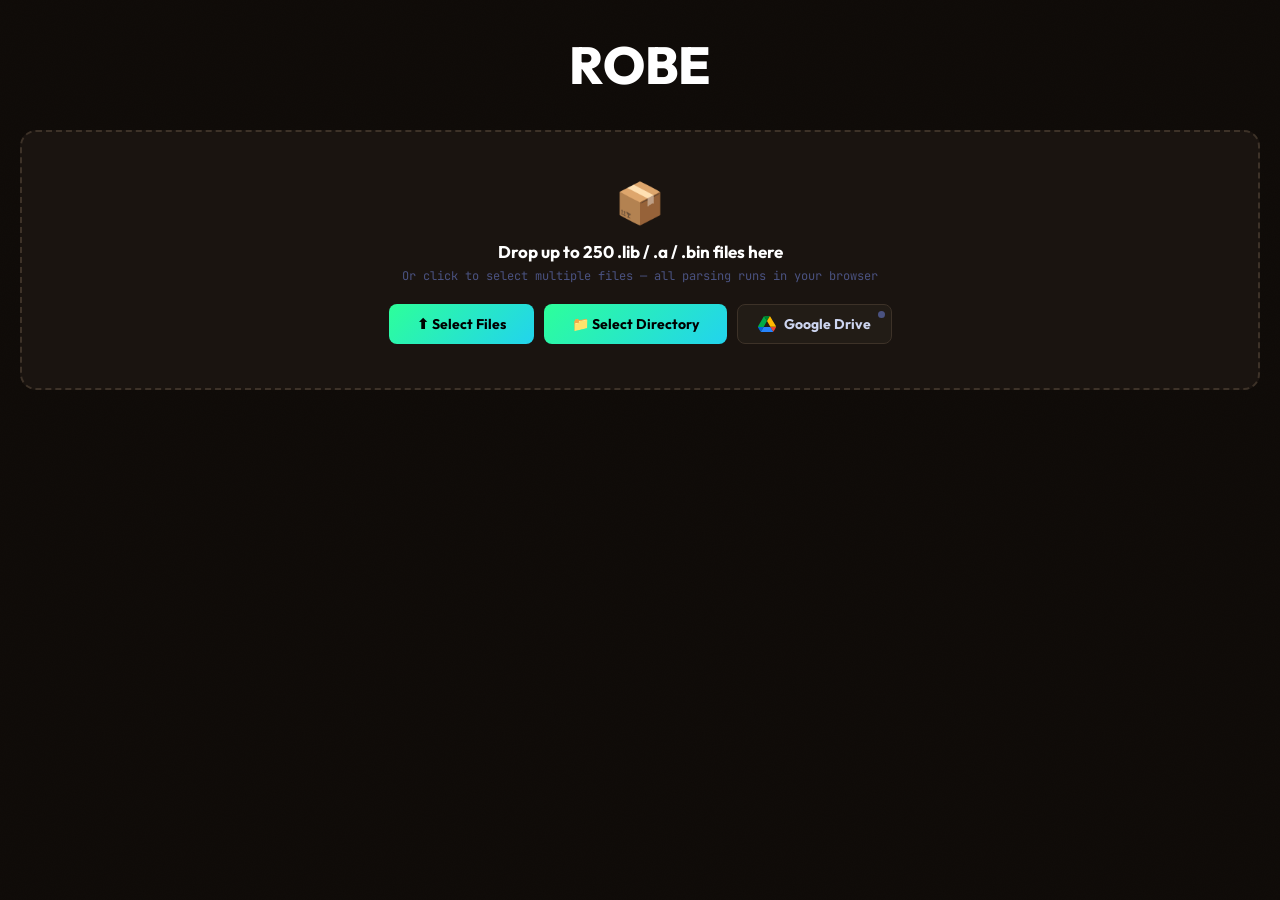
==== index.html @ 36b86d3c "feat: add ckf-parser.js script for enhanced parsing functionality" ====
<!DOCTYPE html>
<html lang="en">
<head>
<meta charset="UTF-8">
<meta name="viewport" content="width=device-width, initial-scale=1.0">
<title>ROBE</title>
<link rel="preconnect" href="https://fonts.googleapis.com">
<link href="https://fonts.googleapis.com/css2?family=JetBrains+Mono:wght@400;600;700&family=Outfit:wght@400;500;600;700;800&display=swap" rel="stylesheet">
<link rel="stylesheet" href="styles.css">
<script src="https://accounts.google.com/gsi/client" async defer></script>
<script src="https://apis.google.com/js/api.js" async defer></script>
</head>
<body>
<div class="wrap">

  <!-- Header -->
  <div class="hdr" style="justify-content: center;">
    <h1 id="animated-title" class="title-gradient-flow">
      <span class="letter">R</span><span class="letter">o</span><span class="letter">b</span><span class="letter">i</span><span class="letter">n</span>
      <span class="letter space"> </span>
      <span class="letter">E</span><span class="letter">x</span><span class="letter">t</span><span class="letter">r</span><span class="letter">a</span><span class="letter">c</span><span class="letter">t</span><span class="letter">o</span><span class="letter">r</span>
    </h1>
  </div>

  <!-- Animation Selector (Hidden by default, can be shown with Ctrl+Shift+A) -->
  <div id="animation-selector" style="display: none; position: fixed; top: 10px; right: 10px; background: var(--s2); border: 1px solid var(--border); border-radius: 8px; padding: 10px; z-index: 1000;">
    <div style="font-size: 11px; color: var(--muted); margin-bottom: 8px;">Title Animation:</div>
    <select id="animation-select" onchange="changeAnimation(this.value)" style="background: var(--s1); color: var(--text); border: 1px solid var(--border); padding: 4px 8px; border-radius: 4px; font-size: 11px;">
      <option value="gradient-flow">Chaotic Scale</option>
      <option value="wave">Wave Effect</option>
      <option value="pulse">Pulse Glow</option>
      <option value="typing">Typing Effect</option>
      <option value="glitch">Glitch Effect</option>
      <option value="none">No Animation</option>
    </select>
  </div>

  <!-- Saved Directory Section -->
  <div class="saved-dir" id="saved-dir">
    <div class="dir-header">
      <div class="dir-path" id="dir-path-display"></div>
      <div class="dir-actions">
        <button class="btn-icon refresh" onclick="refreshDirectory()" title="Refresh files from directory">
          <span>🔄</span>
          <span>Refresh</span>
        </button>
        <button class="btn-icon clear" onclick="clearSavedDirectory()" title="Clear saved directory">
          <span>✕</span>
          <span>Clear</span>
        </button>
      </div>
    </div>
    <div class="dir-info" id="dir-info"></div>
  </div>

  <!-- Drop zone -->
  <div class="drop-zone" id="drop">
    <div class="drop-inner">
      <span class="drop-icon" id="drop-icon">📦</span>
      <div class="drop-title" id="drop-title">Drop up to 250 .lib files here</div>
      <div class="drop-desc" id="drop-desc">Or click to select multiple files — all parsing runs in your browser</div>
      <div class="drop-btns">
        <button class="btn-primary" onclick="document.getElementById('fin').click()">⬆ Select Files</button>
        <button class="btn-primary" onclick="document.getElementById('dir-input').click()">📁 Select Directory</button>
        <button class="btn-gdrive" onclick="openGoogleDrivePicker()" id="btn-gdrive">
          <svg width="18" height="18" viewBox="0 0 87.3 78" xmlns="http://www.w3.org/2000/svg"><path d="m6.6 66.85 3.85 6.65c.8 1.4 1.95 2.5 3.3 3.3l13.75-23.8h-27.5c0 1.55.4 3.1 1.2 4.5z" fill="#0066da"/><path d="m43.65 25-13.75-23.8c-1.35.8-2.5 1.9-3.3 3.3l-25.4 44a9.06 9.06 0 0 0 -1.2 4.5h27.5z" fill="#00ac47"/><path d="m73.55 76.8c1.35-.8 2.5-1.9 3.3-3.3l1.6-2.75 7.65-13.25c.8-1.4 1.2-2.95 1.2-4.5h-27.502l5.852 11.5z" fill="#ea4335"/><path d="m43.65 25 13.75-23.8c-1.35-.8-2.9-1.2-4.5-1.2h-18.5c-1.6 0-3.15.45-4.5 1.2z" fill="#00832d"/><path d="m59.8 53h-32.3l-13.75 23.8c1.35.8 2.9 1.2 4.5 1.2h50.8c1.6 0 3.15-.45 4.5-1.2z" fill="#2684fc"/><path d="m73.4 26.5-12.7-22c-.8-1.4-1.95-2.5-3.3-3.3l-13.75 23.8 16.15 27h27.45c0-1.55-.4-3.1-1.2-4.5z" fill="#ffba00"/></svg>
          Google Drive
          <span class="gdrive-dot" id="gdrive-dot"></span>
        </button>
      </div>
      <input type="file" id="fin" multiple accept=".lib,.a,.bin">
      <input type="file" id="dir-input" webkitdirectory directory multiple>
    </div>
    <!-- progress -->
    <div class="prog-wrap" id="pw">
      <div class="prog-row">
        <div class="prog-track"><div class="prog-fill" id="pf" style="width:0%"></div></div>
        <div class="prog-pct" id="ppct">0%</div>
      </div>
      <div class="prog-label" id="plbl">Initializing...</div>
    </div>
  </div>

  <!-- Summary -->
  <div id="summary">
    <div class="stat-row" id="stat-row"></div>
  </div>

  <!-- Tabs -->
  <div class="tabs" id="tabs">
    <button class="tab active" onclick="switchTab('versions', this)">🔢 Versions</button>
    <button class="tab" onclick="closeFileChangelog(); switchTab('changelog', this)">📋 Changelog</button>
  </div>

  <!-- Controls -->
  <div class="ctrl-bar" id="ctrl">
    <div class="search-wrap">
      <span class="search-ico">⌕</span>
      <input type="text" id="q" placeholder="Search..." oninput="applyFilters()">
    </div>
    <div style="position: relative;">
      <select class="sel" id="file-filter" onchange="onFileFilterChange()"><option value="">All files</option></select>
    </div>
    <select class="sel" id="cat-filter" onchange="applyFilters()">
      <option value="VERSION_SW" selected>SW Version</option>
      <option value="VERSION_HW">HW Version</option>
    </select>
    <div style="margin-left: auto; display: flex; gap: 10px; flex-wrap: wrap; align-items: center;">
      <button class="btn-sec" id="btn-unique" onclick="toggleUnique()">Unique only</button>
      <button class="btn-sec" onclick="exportCSV()">⬇ CSV</button>
      <button class="btn-sec" onclick="clearAll()">✕ Clear</button>
    </div>
  </div>

  <!-- Tab panels -->
  <div id="tab-versions" class="tab-panel active"></div>
  <div id="tab-modules"  class="tab-panel"></div>
  <div id="tab-strings"  class="tab-panel"></div>
  <div id="tab-changelog" class="tab-panel"></div>

  <!-- File Changelog Panel -->
  <div id="file-changelog-panel" style="display: none; margin-top: 20px;">
    <div style="background: var(--s1); border: 1px solid var(--border); border-radius: 14px; overflow: hidden;">
      <div style="padding: 16px 20px; border-bottom: 1px solid var(--border); display: flex; align-items: center; justify-content: space-between;">
        <div style="display: flex; align-items: center; gap: 12px;">
          <span style="font-size: 18px;">📋</span>
          <div>
            <div style="font-family: var(--ui); font-size: 15px; font-weight: 700; color: var(--text);">Changelog / Annotations</div>
            <div style="font-size: 11px; color: var(--muted); margin-top: 2px;" id="changelog-filename"></div>
          </div>
        </div>
        <button class="btn-sec" onclick="closeFileChangelog()" style="padding: 6px 12px; font-size: 11px;">✕ Close</button>
      </div>
      <div id="file-changelog-content" style="padding: 20px; max-height: 400px; overflow-y: auto;"></div>
    </div>
  </div>

</div>
<!-- Core -->
<script src="js/constants.js"></script>
<script src="js/state.js"></script>
<script src="js/helpers.js"></script>
<!-- Parsers -->
<script src="js/parsers/ckf-parser.js"></script>
<script src="js/parsers/lib-parser.js"></script>
<!-- File handling -->
<script src="js/directory.js"></script>
<!-- Renderers -->
<script src="js/renderers/versions.js"></script>
<script src="js/renderers/modules.js"></script>
<script src="js/renderers/strings.js"></script>
<script src="js/renderers/changelog.js"></script>
<script src="js/renderers/summary.js"></script>
<!-- Features -->
<script src="js/export.js"></script>
<script src="js/ui.js"></script>
<script src="js/animations.js"></script>
<script src="js/library.js"></script>
<script src="js/batch.js"></script>
<!-- Google Drive -->
<script src="js/gdrive.js"></script>
<!-- Bootstrap -->
<script src="js/init.js"></script>
</body>
</html>
---- styles.css ----
:root {
  --bg: #0f0b08;
  --s1: #1a1410;
  --s2: #221c16;
  --s3: #2a231b;
  --border: #332a20;
  --border2: #3d3228;
  --green: #2dff9a;
  --blue: #4d9cff;
  --yellow: #ffd166;
  --orange: #ff8c42;
  --red: #ff5470;
  --purple: #c084fc;
  --teal: #22d3ee;
  --text: #cdd5f0;
  --muted: #4a5280;
  --mono: 'JetBrains Mono', monospace;
  --ui: 'Outfit', sans-serif;
}
* { box-sizing: border-box; margin: 0; padding: 0; }
body { background: var(--bg); color: var(--text); font-family: var(--mono); min-height: 100vh; }

/* noise texture */
body::before {
  content: '';
  position: fixed; inset: 0;
  background-image: url("data:image/svg+xml,%3Csvg xmlns='http://www.w3.org/2000/svg' width='200' height='200'%3E%3Cfilter id='n'%3E%3CfeTurbulence type='fractalNoise' baseFrequency='0.9' numOctaves='4' stitchTiles='stitch'/%3E%3C/filter%3E%3Crect width='200' height='200' filter='url(%23n)' opacity='0.03'/%3E%3C/svg%3E");
  pointer-events: none; z-index: 0; opacity: 0.4;
}

.wrap { max-width: 1300px; margin: 0 auto; padding: 32px 20px 80px; position: relative; z-index: 1; }

/* ── Header ── */
.hdr { display: flex; align-items: center; gap: 16px; margin-bottom: 32px; }
.hdr-logo {
  background: #2d1b5e;
  width: 80px; height: 80px; border-radius: 16px;
  display: flex; align-items: center; justify-content: center;
  font-size: 32px; font-weight: 900; flex-shrink: 0;
  color: white; font-family: var(--ui);
  position: relative; overflow: hidden;
  letter-spacing: -2px;
}
.hdr-logo::after {
  content: '';
  position: absolute;
  bottom: 12px; right: 12px;
  width: 10px; height: 10px;
  border-radius: 50%;
  background: #ff0000;
}
.hdr h1 { font-family: var(--ui); font-size: 52px; font-weight: 800; color: #fff; letter-spacing: -.3px; }
.hdr-sub { font-size: 12px; color: var(--muted); margin-top: 2px; }
.hdr-right { margin-left: auto; text-align: right; }
.pill {
  display: inline-block; padding: 3px 12px; border-radius: 100px;
  font-family: var(--ui); font-size: 11px; font-weight: 600;
  border: 1px solid rgba(45,255,154,.25); color: var(--green);
  background: rgba(45,255,154,.06);
}

/* ── Saved Directory ── */
.saved-dir {
  background: var(--s2); border: 1px solid var(--border);
  border-radius: 12px; padding: 16px 20px; margin-bottom: 20px;
  display: none;
}
.saved-dir.active { display: block; }
.dir-header { display: flex; align-items: center; gap: 12px; margin-bottom: 12px; }
.dir-path {
  flex: 1; background: var(--s3); border: 1px solid var(--border2);
  padding: 8px 14px; border-radius: 6px; font-size: 12px;
  color: var(--green); font-family: var(--mono);
  overflow: hidden; text-overflow: ellipsis; white-space: nowrap;
}
.dir-actions { display: flex; gap: 8px; }
.btn-icon {
  background: var(--s1); border: 1px solid var(--border2);
  color: var(--text); padding: 8px 14px;
  border-radius: 6px; font-size: 13px;
  cursor: pointer; transition: all .15s;
  display: flex; align-items: center; gap: 6px;
  font-family: var(--ui); font-weight: 600;
}
.btn-icon:hover { border-color: var(--green); color: var(--green); }
.btn-icon.refresh { color: var(--teal); }
.btn-icon.refresh:hover { border-color: var(--teal); }
.btn-icon.clear { color: var(--red); }
.btn-icon.clear:hover { border-color: var(--red); }
.dir-info { font-size: 11px; color: var(--muted); }
.dir-info b { color: var(--text); }

/* ── Drop Zone ── */
.drop-zone {
  border: 2px dashed var(--border2);
  border-radius: 16px; background: var(--s1);
  padding: 0; cursor: pointer;
  transition: border-color .2s, background .2s;
  overflow: hidden; position: relative;
}
.drop-zone.over, .drop-zone:hover { border-color: var(--green); background: rgba(45,255,154,.03); }
.drop-inner { padding: 44px 32px; text-align: center; }
.drop-icon { font-size: 40px; margin-bottom: 12px; display: block; }
.drop-title { font-family: var(--ui); font-size: 17px; font-weight: 700; color: #fff; margin-bottom: 6px; }
.drop-desc  { font-size: 12px; color: var(--muted); margin-bottom: 20px; }
.btn-primary {
  background: linear-gradient(135deg, var(--green), var(--teal));
  color: #000; border: none; padding: 10px 28px;
  border-radius: 8px; font-family: var(--ui); font-size: 14px; font-weight: 700;
  cursor: pointer; transition: opacity .15s, transform .1s;
}
.btn-primary:hover { opacity: .88; transform: translateY(-1px); }
.btn-primary:active { transform: translateY(0); }
#fin { display: none; }
#dir-input { display: none; }

/* ── Drop buttons row ── */
.drop-btns {
  display: inline-flex; flex-wrap: wrap; justify-content: center;
  gap: 10px; margin-top: 0;
}

/* ── Google Drive Button ── */
.btn-gdrive {
  background: var(--s2); border: 1px solid var(--border2);
  color: var(--text); padding: 10px 20px;
  border-radius: 8px; font-family: var(--ui); font-size: 14px; font-weight: 700;
  cursor: pointer; transition: all .15s;
  display: inline-flex; align-items: center; gap: 8px;
  position: relative;
}
.btn-gdrive:hover { border-color: #4285f4; color: #4285f4; background: rgba(66,133,244,.08); }
.btn-gdrive:active { transform: translateY(1px); }

/* ── Google Drive Status Dot ── */
.gdrive-dot {
  position: absolute; top: 6px; right: 6px;
  width: 7px; height: 7px; border-radius: 50%;
  background: var(--muted); transition: background .2s;
}
.btn-gdrive.connected .gdrive-dot { background: var(--green); }

/* ── Progress ── */
.prog-wrap { padding: 14px 20px; border-top: 1px solid var(--border); display: none; background: var(--s2); }
.prog-row { display: flex; align-items: center; gap: 12px; margin-bottom: 6px; }
.prog-track { flex: 1; height: 4px; background: var(--border); border-radius: 2px; overflow: hidden; }
.prog-fill { height: 100%; background: linear-gradient(90deg, var(--green), var(--teal)); border-radius: 2px; transition: width .2s; }
.prog-pct { font-size: 12px; color: var(--muted); width: 36px; text-align: right; }
.prog-label { font-size: 11px; color: var(--muted); }

/* ── Summary stats ── */
#summary { display: none; margin: 24px 0 20px; }
.stat-row { display: flex; gap: 10px; flex-wrap: wrap; }
.stat-box {
  flex: 1; min-width: 130px;
  background: var(--s1); border: 1px solid var(--border);
  border-radius: 12px; padding: 14px 18px; position: relative; overflow: hidden;
  text-align: center;
}
.stat-box::after { content: ''; position: absolute; top: 0; left: 0; right: 0; height: 2px; }
.stat-box.c1::after { background: var(--green); }
.stat-box.c2::after { background: var(--blue); }
.stat-box.c3::after { background: var(--yellow); }
.stat-box.c5::after { background: var(--orange); }
.stat-n { font-family: var(--ui); font-size: 28px; font-weight: 800; }
.stat-l { font-size: 10px; color: var(--muted); text-transform: uppercase; letter-spacing: 1px; margin-top: 2px; }

/* ── Controls ── */
.ctrl-bar {
  display: none; margin-bottom: 14px;
  gap: 10px; flex-wrap: wrap; align-items: center;
}
.search-wrap { flex: 0.8; min-width: 160px; position: relative; }
.search-wrap input {
  width: 100%; background: var(--s1); border: 1px solid var(--border2);
  color: var(--text); padding: 9px 14px 9px 38px;
  border-radius: 8px; font-family: var(--mono); font-size: 13px;
  outline: none; transition: border-color .15s;
}
.search-wrap input:focus { border-color: var(--green); }
.search-ico { position: absolute; left: 12px; top: 50%; transform: translateY(-50%); color: var(--muted); }

.btn-sec {
  background: var(--s1); border: 1px solid var(--border2);
  color: var(--text); padding: 8px 16px;
  border-radius: 8px; font-family: var(--ui); font-size: 12px; font-weight: 600;
  cursor: pointer; transition: all .15s; white-space: nowrap;
}
.btn-sec:hover { border-color: var(--green); color: var(--green); }
.btn-sec.active { border-color: var(--green); color: var(--green); background: rgba(45,255,154,.07); }

select.sel {
  background: var(--s1); border: 1px solid var(--border2);
  color: var(--text); padding: 8px 12px;
  border-radius: 8px; font-family: var(--mono); font-size: 12px;
  outline: none; cursor: pointer;
}

/* File filter (бібліотека) - збільшений */
#file-filter {
  flex: 1.2;
  min-width: 220px;
}

/* ── Tab bar ── */
.tabs {
  display: flex; gap: 2px; margin-bottom: 16px;
  background: var(--s1); padding: 4px; border-radius: 10px;
  border: 1px solid var(--border); width: fit-content; display: none;
}
.tab {
  padding: 7px 18px; border-radius: 7px;
  font-family: var(--ui); font-size: 13px; font-weight: 600;
  cursor: pointer; color: var(--muted); border: none; background: none;
  transition: all .15s; white-space: nowrap;
}
.tab:hover { color: var(--text); }
.tab.active { background: var(--s2); color: var(--green); border: 1px solid var(--border); }

.tab-panel { display: none; }
.tab-panel.active { display: block; }

/* ── Main table ── */
.tbl-wrap { background: var(--s1); border: 1px solid var(--border); border-radius: 14px; overflow: hidden; }

.tbl-scroll { overflow-x: auto; }
.tbl-scroll::-webkit-scrollbar { height: 5px; }
.tbl-scroll::-webkit-scrollbar-thumb { background: var(--border2); border-radius: 3px; }

table.main-tbl { width: 100%; border-collapse: collapse; font-size: 12px; min-width: 700px; }
table.main-tbl thead th {
  padding: 10px 14px; text-align: left;
  font-size: 10px; text-transform: uppercase; letter-spacing: 1px;
  color: var(--muted); border-bottom: 1px solid var(--border);
  font-family: var(--ui); font-weight: 600; white-space: nowrap;
  cursor: pointer; user-select: none;
}
table.main-tbl thead th:hover { color: var(--text); }
table.main-tbl thead th.sorted { color: var(--green); }
table.main-tbl thead th .sort-ico { margin-left: 4px; opacity: .5; }
table.main-tbl thead th.sorted .sort-ico { opacity: 1; }

table.main-tbl tbody tr { border-bottom: 1px solid rgba(255,255,255,.03); transition: background .1s; }
table.main-tbl tbody tr:last-child { border-bottom: none; }
table.main-tbl tbody tr:hover { background: rgba(255,255,255,.025); }
table.main-tbl td { padding: 10px 14px; vertical-align: middle; }

.td-file { font-size: 12px; color: var(--blue); font-weight: 600; max-width: 160px; }
.td-file span { display: block; overflow: hidden; text-overflow: ellipsis; white-space: nowrap; }
.td-pcb { font-size: 12px; color: var(--text); font-weight: 600; }
.td-sw  { color: var(--green); font-weight: 600; }
.td-hw  { color: var(--yellow); font-weight: 600; }
.td-module { color: var(--purple); font-size: 11px; }
.td-offset { color: var(--muted); font-size: 11px; }

.ver-badge {
  display: inline-block; padding: 2px 8px; border-radius: 4px;
  font-size: 11px; font-weight: 700; margin: 1px;
}
.ver-sw { background: rgba(45,255,154,.12); color: var(--green); }
.ver-hw { background: rgba(255,209,102,.12); color: var(--yellow); }
.ver-mod { background: rgba(192,132,252,.12); color: var(--purple); }
.ver-drv { background: rgba(255,140,66,.12); color: var(--orange); }
.ver-generic { background: rgba(77,156,255,.1); color: var(--blue); }

/* ── Module grid view ── */
.mod-grid { display: grid; grid-template-columns: repeat(auto-fill, minmax(260px, 1fr)); gap: 12px; }
.mod-card {
  background: var(--s1); border: 1px solid var(--border);
  border-radius: 12px; padding: 16px 18px; transition: border-color .15s;
}
.mod-card:hover { border-color: var(--border2); }
.mod-card-title { font-family: var(--ui); font-size: 14px; font-weight: 700; color: #fff; margin-bottom: 4px; }
.mod-card-file { font-size: 11px; color: var(--blue); margin-bottom: 12px; }
.mod-ver-list { display: flex; flex-direction: column; gap: 5px; }
.mod-ver-row { display: flex; justify-content: space-between; align-items: center; font-size: 12px; }
.mod-ver-name { color: var(--muted); }
.mod-ver-val { font-weight: 600; }

/* ── String table ── */
.str-tbl { background: var(--s1); border: 1px solid var(--border); border-radius: 12px; overflow: hidden; }
.str-tbl-head { display: grid; grid-template-columns: 140px 80px 1fr 120px; padding: 10px 16px; border-bottom: 1px solid var(--border); }
.str-tbl-head span { font-size: 10px; text-transform: uppercase; letter-spacing: 1px; color: var(--muted); font-family: var(--ui); font-weight: 600; }
.str-body { max-height: 500px; overflow-y: auto; }
.str-body::-webkit-scrollbar { width: 5px; }
.str-body::-webkit-scrollbar-thumb { background: var(--border2); border-radius: 3px; }
.str-row { display: grid; grid-template-columns: 140px 80px 1fr 120px; padding: 8px 16px; border-bottom: 1px solid rgba(255,255,255,.025); transition: background .1s; align-items: center; }
.str-row:hover { background: rgba(255,255,255,.02); }
.str-row:last-child { border-bottom: none; }

/* ── Scrollable tbody ── */
.tbody-scroll { max-height: 540px; overflow-y: auto; }
.tbody-scroll::-webkit-scrollbar { width: 5px; }
.tbody-scroll::-webkit-scrollbar-thumb { background: var(--border2); border-radius: 3px; }

/* ── Empty ── */
.empty { text-align: center; padding: 48px; color: var(--muted); font-size: 13px; }

/* ── Error ── */
.err-row { background: rgba(255,84,112,.06); border-bottom: 1px solid rgba(255,84,112,.15); }
.err-row td { color: var(--red); font-size: 11px; padding: 6px 14px; }

/* ── Count line ── */
.count-line { font-size: 12px; color: var(--muted); margin-bottom: 10px; }
.count-line b { color: var(--text); }

/* ── Changelog ── */
.cl-entry { background: var(--s1); border: 1px solid var(--border); border-radius: 10px; padding: 14px 18px; margin-bottom: 8px; }
.cl-file  { font-size: 11px; color: var(--blue); margin-bottom: 8px; }
.cl-line  { font-size: 12px; padding: 4px 0; border-bottom: 1px solid var(--border); }
.cl-line:last-child { border-bottom: none; }
.cl-highlight { color: var(--yellow); }

/* ── File Changelog Panel ── */
.file-cl-line {
  font-size: 13px;
  line-height: 1.6;
  padding: 10px 0;
  border-bottom: 1px solid var(--border);
  color: var(--text);
}
.file-cl-line:last-child { border-bottom: none; }
.file-cl-line::before {
  content: '•';
  color: var(--green);
  font-weight: bold;
  margin-right: 10px;
}
.file-cl-highlight {
  color: var(--yellow);
  font-weight: 600;
}
.file-cl-empty {
  text-align: center;
  padding: 40px;
  color: var(--muted);
  font-size: 13px;
}

/* ── Animations ── */
@keyframes fadeUp { from { opacity: 0; transform: translateY(10px); } to { opacity: 1; transform: translateY(0); } }
.fade-in { animation: fadeUp .3s ease forwards; }

/* ── Title Animations ── */
#animated-title {
  display: inline-block;
}

#animated-title .letter {
  display: inline-block;
}

#animated-title .space {
  width: 0.3em;
}

/* Animation 1: Chaotic Scale (Default) */
.title-gradient-flow {
  color: #ffffff;
}

.title-gradient-flow .letter {
  display: inline-block;
  animation: chaoticScale 4s ease-in-out infinite, chaoticGlow 4s ease-in-out infinite;
  animation-delay: calc(var(--random) * 1s);
  transform-origin: center;
  filter: drop-shadow(0 0 0px rgba(255,255,255,0));
}

@keyframes chaoticScale {
  0%, 100% {
    transform: scale(1);
  }
  25% {
    transform: scale(var(--scale-1, 1.15));
  }
  50% {
    transform: scale(var(--scale-2, 0.9));
  }
  75% {
    transform: scale(var(--scale-3, 1.1));
  }
}

@keyframes chaoticGlow {
  0%, 100% {
    filter: drop-shadow(0 0 2px rgba(255,255,255,0.4));
  }
  25% {
    filter:
      drop-shadow(-1px 0 3px rgba(255,0,0,0.5))
      drop-shadow(1px 0 3px rgba(0,255,0,0.5))
      drop-shadow(0 1px 3px rgba(0,0,255,0.5));
  }
  50% {
    filter:
      drop-shadow(1px 0 2px rgba(0,255,0,0.4))
      drop-shadow(0 -1px 2px rgba(0,0,255,0.4))
      drop-shadow(-1px 0 2px rgba(255,255,255,0.6));
  }
  75% {
    filter:
      drop-shadow(0 1px 4px rgba(0,0,255,0.6))
      drop-shadow(-1px 0 4px rgba(255,0,0,0.5))
      drop-shadow(1px -1px 4px rgba(255,255,255,0.5));
  }
}

/* Animation 2: Wave Effect */
.title-wave .letter {
  animation: wave 1.5s ease-in-out infinite;
  animation-delay: calc(var(--i) * 0.1s);
}

@keyframes wave {
  0%, 100% { transform: translateY(0); }
  50% { transform: translateY(-10px); }
}

/* Animation 3: Pulse Glow */
.title-pulse {
  animation: pulseGlow 2s ease-in-out infinite;
  text-shadow: 0 0 10px var(--green), 0 0 20px var(--green), 0 0 30px var(--teal);
}

@keyframes pulseGlow {
  0%, 100% {
    opacity: 1;
    text-shadow: 0 0 10px var(--green), 0 0 20px var(--green);
  }
  50% {
    opacity: 0.8;
    text-shadow: 0 0 20px var(--green), 0 0 40px var(--teal), 0 0 60px var(--teal);
  }
}

/* Animation 4: Typing Effect */
.title-typing {
  overflow: hidden;
  border-right: 3px solid var(--green);
  white-space: nowrap;
  animation: typing 3s steps(15) 1s infinite, blink 0.75s step-end infinite;
}

@keyframes typing {
  0%, 90%, 100% { width: 100%; }
  0%, 10% { width: 0; }
}

@keyframes blink {
  50% { border-color: transparent; }
}

/* Animation 5: Glitch Effect */
.title-glitch {
  position: relative;
  animation: glitch-skew 1s infinite;
}

.title-glitch::before,
.title-glitch::after {
  content: attr(data-text);
  position: absolute;
  top: 0;
  left: 0;
  width: 100%;
  height: 100%;
}

.title-glitch::before {
  animation: glitch-anim-1 2s infinite;
  color: var(--green);
  z-index: -1;
}

.title-glitch::after {
  animation: glitch-anim-2 2s infinite;
  color: var(--teal);
  z-index: -2;
}

@keyframes glitch-anim-1 {
  0%, 100% { transform: translate(0); }
  20% { transform: translate(-2px, 2px); }
  40% { transform: translate(-2px, -2px); }
  60% { transform: translate(2px, 2px); }
  80% { transform: translate(2px, -2px); }
}

@keyframes glitch-anim-2 {
  0%, 100% { transform: translate(0); }
  20% { transform: translate(2px, -2px); }
  40% { transform: translate(2px, 2px); }
  60% { transform: translate(-2px, -2px); }
  80% { transform: translate(-2px, 2px); }
}

@keyframes glitch-skew {
  0%, 100% { transform: skew(0deg); }
  20% { transform: skew(0.5deg); }
  40% { transform: skew(-0.5deg); }
  60% { transform: skew(0.5deg); }
  80% { transform: skew(-0.5deg); }
}

/* No animation */
.title-none {
  animation: none !important;
  background: none !important;
  -webkit-text-fill-color: var(--text) !important;
  text-shadow: none !important;
  color: var(--text) !important;
}


/* ── Mobile Responsive ── */
@media (max-width: 768px) {
  .wrap { padding: 20px 14px 60px; }

  /* Header */
  .hdr { margin-bottom: 20px; }
  .hdr h1 { font-size: 26px; }

  /* Drop zone — stack buttons vertically */
  .drop-inner { padding: 28px 16px; }
  .drop-icon { font-size: 32px; }
  .drop-title { font-size: 15px; }
  .drop-btns {
    display: flex;
    flex-direction: column;
    width: 100%;
    gap: 10px;
  }
  .btn-primary, .btn-gdrive {
    width: 100%;
    justify-content: center;
    margin-left: 0 !important;
  }

  /* Saved directory — wrap path + actions */
  .dir-header { flex-wrap: wrap; gap: 8px; }
  .dir-path { width: 100%; }
  .dir-actions { width: 100%; justify-content: flex-end; }

  /* Stats — 2 columns */
  .stat-row { display: grid; grid-template-columns: 1fr 1fr; gap: 8px; }
  .stat-box { min-width: unset; }
  .stat-n { font-size: 22px; }

  /* Tabs — scrollable strip */
  .tabs { overflow-x: auto; -webkit-overflow-scrolling: touch; width: 100% !important; }
  .tab { padding: 7px 12px; font-size: 12px; flex-shrink: 0; }

  /* Controls — wrap into rows */
  .ctrl-bar { gap: 8px; }
  .search-wrap { flex: 1 1 100%; min-width: unset; }
  #file-filter { flex: 1 1 calc(50% - 4px); min-width: unset; }
  #cat-filter  { flex: 1 1 calc(50% - 4px); min-width: unset; }
  .ctrl-bar .btn-sec { flex: 1 1 calc(25% - 6px); min-height: 40px; padding: 8px 10px; font-size: 11px; text-align: center; }

  /* Module grid — single column */
  .mod-grid { grid-template-columns: 1fr; }

  /* String table — hide last column */
  .str-tbl-head, .str-row { grid-template-columns: 110px 60px 1fr; }
  .str-tbl-head span:last-child, .str-row > *:last-child { display: none; }
}

@media (max-width: 480px) {
  .wrap { padding: 14px 10px 60px; }
  .hdr h1 { font-size: 20px; }
  .stat-n { font-size: 19px; }

  /* Controls — selects full width, buttons 2 per row */
  #file-filter { flex: 1 1 100%; }
  #cat-filter  { flex: 1 1 100%; }
  .ctrl-bar .btn-sec { flex: 1 1 calc(50% - 4px); }

  /* Tabs — even tighter */
  .tab { padding: 6px 10px; font-size: 11px; }

  /* String table — show only offset + string */
  .str-tbl-head, .str-row { grid-template-columns: 60px 1fr; }
  .str-tbl-head span:nth-child(2),
  .str-row > *:nth-child(2) { display: none; }
}

/* ── Clickable Title ── */
#animated-title {
  cursor: pointer;
  user-select: none;
}
#animated-title:hover { opacity: .85; }
#animated-title:active { opacity: .65; }
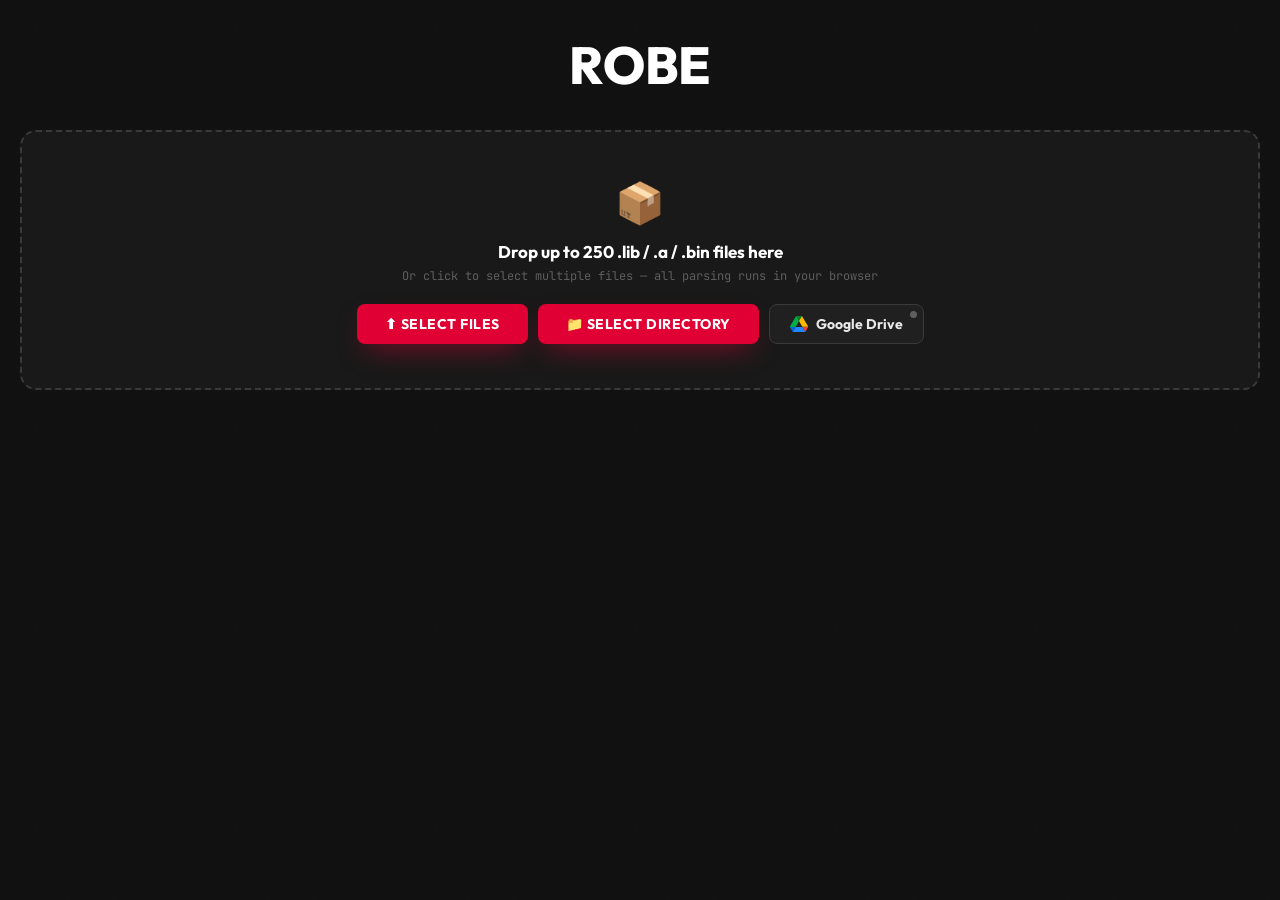
==== commit ae33857d: "Refactor code structure for improved readability and maintainability" ====
--- a/index.html
+++ b/index.html
@@ -3,6 +3,7 @@
 <head>
 <meta charset="UTF-8">
 <meta name="viewport" content="width=device-width, initial-scale=1.0">
+<link rel="icon" type="image/svg+xml" href="assets/images/favicon-r.svg">
 <title>ROBE</title>
 <link rel="preconnect" href="https://fonts.googleapis.com">
 <link href="https://fonts.googleapis.com/css2?family=JetBrains+Mono:wght@400;600;700&family=Outfit:wght@400;500;600;700;800&display=swap" rel="stylesheet">
@@ -141,7 +142,6 @@
 <script src="js/state.js"></script>
 <script src="js/helpers.js"></script>
 <!-- Parsers -->
-<script src="js/parsers/ckf-parser.js"></script>
 <script src="js/parsers/lib-parser.js"></script>
 <!-- File handling -->
 <script src="js/directory.js"></script>
--- a/styles.css
+++ b/styles.css
@@ -1,21 +1,23 @@
 :root {
-  --bg: #0f0b08;
-  --s1: #1a1410;
-  --s2: #221c16;
-  --s3: #2a231b;
-  --border: #332a20;
-  --border2: #3d3228;
-  --green: #2dff9a;
-  --blue: #4d9cff;
-  --yellow: #ffd166;
-  --orange: #ff8c42;
-  --red: #ff5470;
-  --purple: #c084fc;
-  --teal: #22d3ee;
-  --text: #cdd5f0;
-  --muted: #4a5280;
+  --bg:      #111111;
+  --s1:      #191919;
+  --s2:      #202020;
+  --s3:      #282828;
+  --border:  #2e2e2e;
+  --border2: #3a3a3a;
+  --accent:  #E00034;
+  --accent2: #ff1a4a;
+  --green:   #2dff9a;
+  --blue:    #4d9cff;
+  --yellow:  #ffd166;
+  --orange:  #ff8c42;
+  --red:     #ff5470;
+  --purple:  #c084fc;
+  --teal:    #22d3ee;
+  --text:    #e8e8e8;
+  --muted:   #5e5e5e;
   --mono: 'JetBrains Mono', monospace;
-  --ui: 'Outfit', sans-serif;
+  --ui: 'Avenir Next', 'Avenir', 'Outfit', -apple-system, BlinkMacSystemFont, sans-serif;
 }
 * { box-sizing: border-box; margin: 0; padding: 0; }
 body { background: var(--bg); color: var(--text); font-family: var(--mono); min-height: 100vh; }
@@ -33,7 +35,7 @@
 /* ── Header ── */
 .hdr { display: flex; align-items: center; gap: 16px; margin-bottom: 32px; }
 .hdr-logo {
-  background: #2d1b5e;
+  background: #1a0008;
   width: 80px; height: 80px; border-radius: 16px;
   display: flex; align-items: center; justify-content: center;
   font-size: 32px; font-weight: 900; flex-shrink: 0;
@@ -47,7 +49,7 @@
   bottom: 12px; right: 12px;
   width: 10px; height: 10px;
   border-radius: 50%;
-  background: #ff0000;
+  background: var(--accent);
 }
 .hdr h1 { font-family: var(--ui); font-size: 52px; font-weight: 800; color: #fff; letter-spacing: -.3px; }
 .hdr-sub { font-size: 12px; color: var(--muted); margin-top: 2px; }
@@ -55,8 +57,8 @@
 .pill {
   display: inline-block; padding: 3px 12px; border-radius: 100px;
   font-family: var(--ui); font-size: 11px; font-weight: 600;
-  border: 1px solid rgba(45,255,154,.25); color: var(--green);
-  background: rgba(45,255,154,.06);
+  border: 1px solid rgba(224,0,52,.3); color: var(--accent);
+  background: rgba(224,0,52,.06);
 }
 
 /* ── Saved Directory ── */
@@ -70,7 +72,7 @@
 .dir-path {
   flex: 1; background: var(--s3); border: 1px solid var(--border2);
   padding: 8px 14px; border-radius: 6px; font-size: 12px;
-  color: var(--green); font-family: var(--mono);
+  color: var(--text); font-family: var(--mono);
   overflow: hidden; text-overflow: ellipsis; white-space: nowrap;
 }
 .dir-actions { display: flex; gap: 8px; }
@@ -82,7 +84,7 @@
   display: flex; align-items: center; gap: 6px;
   font-family: var(--ui); font-weight: 600;
 }
-.btn-icon:hover { border-color: var(--green); color: var(--green); }
+.btn-icon:hover { border-color: var(--accent); color: var(--accent); }
 .btn-icon.refresh { color: var(--teal); }
 .btn-icon.refresh:hover { border-color: var(--teal); }
 .btn-icon.clear { color: var(--red); }
@@ -98,19 +100,21 @@
   transition: border-color .2s, background .2s;
   overflow: hidden; position: relative;
 }
-.drop-zone.over, .drop-zone:hover { border-color: var(--green); background: rgba(45,255,154,.03); }
+.drop-zone.over, .drop-zone:hover { border-color: var(--accent); background: rgba(224,0,52,.03); }
 .drop-inner { padding: 44px 32px; text-align: center; }
 .drop-icon { font-size: 40px; margin-bottom: 12px; display: block; }
 .drop-title { font-family: var(--ui); font-size: 17px; font-weight: 700; color: #fff; margin-bottom: 6px; }
 .drop-desc  { font-size: 12px; color: var(--muted); margin-bottom: 20px; }
 .btn-primary {
-  background: linear-gradient(135deg, var(--green), var(--teal));
-  color: #000; border: none; padding: 10px 28px;
+  background: var(--accent);
+  color: #fff; border: none; padding: 10px 28px;
   border-radius: 8px; font-family: var(--ui); font-size: 14px; font-weight: 700;
-  cursor: pointer; transition: opacity .15s, transform .1s;
-}
-.btn-primary:hover { opacity: .88; transform: translateY(-1px); }
-.btn-primary:active { transform: translateY(0); }
+  cursor: pointer; transition: opacity .15s, transform .1s, box-shadow .15s;
+  text-transform: uppercase; letter-spacing: .5px;
+  box-shadow: 0 12px 28px -10px rgba(224,0,52,.6);
+}
+.btn-primary:hover { opacity: .9; transform: translateY(-1px); box-shadow: 0 16px 32px -10px rgba(224,0,52,.75); }
+.btn-primary:active { transform: translateY(0); opacity: 1; }
 #fin { display: none; }
 #dir-input { display: none; }
 
@@ -144,7 +148,7 @@
 .prog-wrap { padding: 14px 20px; border-top: 1px solid var(--border); display: none; background: var(--s2); }
 .prog-row { display: flex; align-items: center; gap: 12px; margin-bottom: 6px; }
 .prog-track { flex: 1; height: 4px; background: var(--border); border-radius: 2px; overflow: hidden; }
-.prog-fill { height: 100%; background: linear-gradient(90deg, var(--green), var(--teal)); border-radius: 2px; transition: width .2s; }
+.prog-fill { height: 100%; background: linear-gradient(90deg, var(--accent), var(--accent2)); border-radius: 2px; transition: width .2s; }
 .prog-pct { font-size: 12px; color: var(--muted); width: 36px; text-align: right; }
 .prog-label { font-size: 11px; color: var(--muted); }
 
@@ -158,12 +162,12 @@
   text-align: center;
 }
 .stat-box::after { content: ''; position: absolute; top: 0; left: 0; right: 0; height: 2px; }
-.stat-box.c1::after { background: var(--green); }
+.stat-box.c1::after { background: var(--accent); }
 .stat-box.c2::after { background: var(--blue); }
 .stat-box.c3::after { background: var(--yellow); }
 .stat-box.c5::after { background: var(--orange); }
 .stat-n { font-family: var(--ui); font-size: 28px; font-weight: 800; }
-.stat-l { font-size: 10px; color: var(--muted); text-transform: uppercase; letter-spacing: 1px; margin-top: 2px; }
+.stat-l { font-size: 10px; color: var(--muted); text-transform: uppercase; letter-spacing: 1px; margin-top: 2px; font-family: var(--ui); }
 
 /* ── Controls ── */
 .ctrl-bar {
@@ -177,7 +181,7 @@
   border-radius: 8px; font-family: var(--mono); font-size: 13px;
   outline: none; transition: border-color .15s;
 }
-.search-wrap input:focus { border-color: var(--green); }
+.search-wrap input:focus { border-color: var(--accent); }
 .search-ico { position: absolute; left: 12px; top: 50%; transform: translateY(-50%); color: var(--muted); }
 
 .btn-sec {
@@ -185,9 +189,10 @@
   color: var(--text); padding: 8px 16px;
   border-radius: 8px; font-family: var(--ui); font-size: 12px; font-weight: 600;
   cursor: pointer; transition: all .15s; white-space: nowrap;
-}
-.btn-sec:hover { border-color: var(--green); color: var(--green); }
-.btn-sec.active { border-color: var(--green); color: var(--green); background: rgba(45,255,154,.07); }
+  text-transform: uppercase; letter-spacing: .4px;
+}
+.btn-sec:hover { border-color: var(--accent); color: var(--accent); }
+.btn-sec.active { border-color: var(--accent); color: var(--accent); background: rgba(224,0,52,.07); }
 
 select.sel {
   background: var(--s1); border: 1px solid var(--border2);
@@ -204,18 +209,19 @@
 
 /* ── Tab bar ── */
 .tabs {
-  display: flex; gap: 2px; margin-bottom: 16px;
+  display: none; gap: 2px; margin-bottom: 16px;
   background: var(--s1); padding: 4px; border-radius: 10px;
-  border: 1px solid var(--border); width: fit-content; display: none;
+  border: 1px solid var(--border); width: fit-content;
 }
 .tab {
   padding: 7px 18px; border-radius: 7px;
   font-family: var(--ui); font-size: 13px; font-weight: 600;
   cursor: pointer; color: var(--muted); border: none; background: none;
   transition: all .15s; white-space: nowrap;
+  text-transform: uppercase; letter-spacing: .4px;
 }
 .tab:hover { color: var(--text); }
-.tab.active { background: var(--s2); color: var(--green); border: 1px solid var(--border); }
+.tab.active { background: var(--s2); color: var(--accent); border: 1px solid var(--border); }
 
 .tab-panel { display: none; }
 .tab-panel.active { display: block; }
@@ -236,7 +242,7 @@
   cursor: pointer; user-select: none;
 }
 table.main-tbl thead th:hover { color: var(--text); }
-table.main-tbl thead th.sorted { color: var(--green); }
+table.main-tbl thead th.sorted { color: var(--accent); }
 table.main-tbl thead th .sort-ico { margin-left: 4px; opacity: .5; }
 table.main-tbl thead th.sorted .sort-ico { opacity: 1; }
 
@@ -269,7 +275,7 @@
   background: var(--s1); border: 1px solid var(--border);
   border-radius: 12px; padding: 16px 18px; transition: border-color .15s;
 }
-.mod-card:hover { border-color: var(--border2); }
+.mod-card:hover { border-color: var(--accent); }
 .mod-card-title { font-family: var(--ui); font-size: 14px; font-weight: 700; color: #fff; margin-bottom: 4px; }
 .mod-card-file { font-size: 11px; color: var(--blue); margin-bottom: 12px; }
 .mod-ver-list { display: flex; flex-direction: column; gap: 5px; }
@@ -322,7 +328,7 @@
 .file-cl-line:last-child { border-bottom: none; }
 .file-cl-line::before {
   content: '•';
-  color: var(--green);
+  color: var(--accent);
   font-weight: bold;
   margin-right: 10px;
 }
@@ -384,25 +390,22 @@
 
 @keyframes chaoticGlow {
   0%, 100% {
-    filter: drop-shadow(0 0 2px rgba(255,255,255,0.4));
+    filter: drop-shadow(0 0 2px rgba(224,0,52,0.3));
   }
   25% {
     filter:
-      drop-shadow(-1px 0 3px rgba(255,0,0,0.5))
-      drop-shadow(1px 0 3px rgba(0,255,0,0.5))
-      drop-shadow(0 1px 3px rgba(0,0,255,0.5));
+      drop-shadow(-1px 0 4px rgba(224,0,52,0.6))
+      drop-shadow(1px 0 4px rgba(255,100,100,0.4));
   }
   50% {
     filter:
-      drop-shadow(1px 0 2px rgba(0,255,0,0.4))
-      drop-shadow(0 -1px 2px rgba(0,0,255,0.4))
-      drop-shadow(-1px 0 2px rgba(255,255,255,0.6));
+      drop-shadow(1px 0 3px rgba(255,255,255,0.5))
+      drop-shadow(0 -1px 3px rgba(224,0,52,0.4));
   }
   75% {
     filter:
-      drop-shadow(0 1px 4px rgba(0,0,255,0.6))
-      drop-shadow(-1px 0 4px rgba(255,0,0,0.5))
-      drop-shadow(1px -1px 4px rgba(255,255,255,0.5));
+      drop-shadow(0 1px 5px rgba(224,0,52,0.7))
+      drop-shadow(-1px 0 4px rgba(255,255,255,0.4));
   }
 }
 
@@ -420,24 +423,24 @@
 /* Animation 3: Pulse Glow */
 .title-pulse {
   animation: pulseGlow 2s ease-in-out infinite;
-  text-shadow: 0 0 10px var(--green), 0 0 20px var(--green), 0 0 30px var(--teal);
+  text-shadow: 0 0 10px var(--accent), 0 0 20px var(--accent), 0 0 30px var(--accent2);
 }
 
 @keyframes pulseGlow {
   0%, 100% {
     opacity: 1;
-    text-shadow: 0 0 10px var(--green), 0 0 20px var(--green);
+    text-shadow: 0 0 10px var(--accent), 0 0 20px var(--accent);
   }
   50% {
     opacity: 0.8;
-    text-shadow: 0 0 20px var(--green), 0 0 40px var(--teal), 0 0 60px var(--teal);
+    text-shadow: 0 0 20px var(--accent), 0 0 40px var(--accent2), 0 0 60px var(--accent2);
   }
 }
 
 /* Animation 4: Typing Effect */
 .title-typing {
   overflow: hidden;
-  border-right: 3px solid var(--green);
+  border-right: 3px solid var(--accent);
   white-space: nowrap;
   animation: typing 3s steps(15) 1s infinite, blink 0.75s step-end infinite;
 }
@@ -469,13 +472,13 @@
 
 .title-glitch::before {
   animation: glitch-anim-1 2s infinite;
-  color: var(--green);
+  color: var(--accent);
   z-index: -1;
 }
 
 .title-glitch::after {
   animation: glitch-anim-2 2s infinite;
-  color: var(--teal);
+  color: var(--accent2);
   z-index: -2;
 }
 
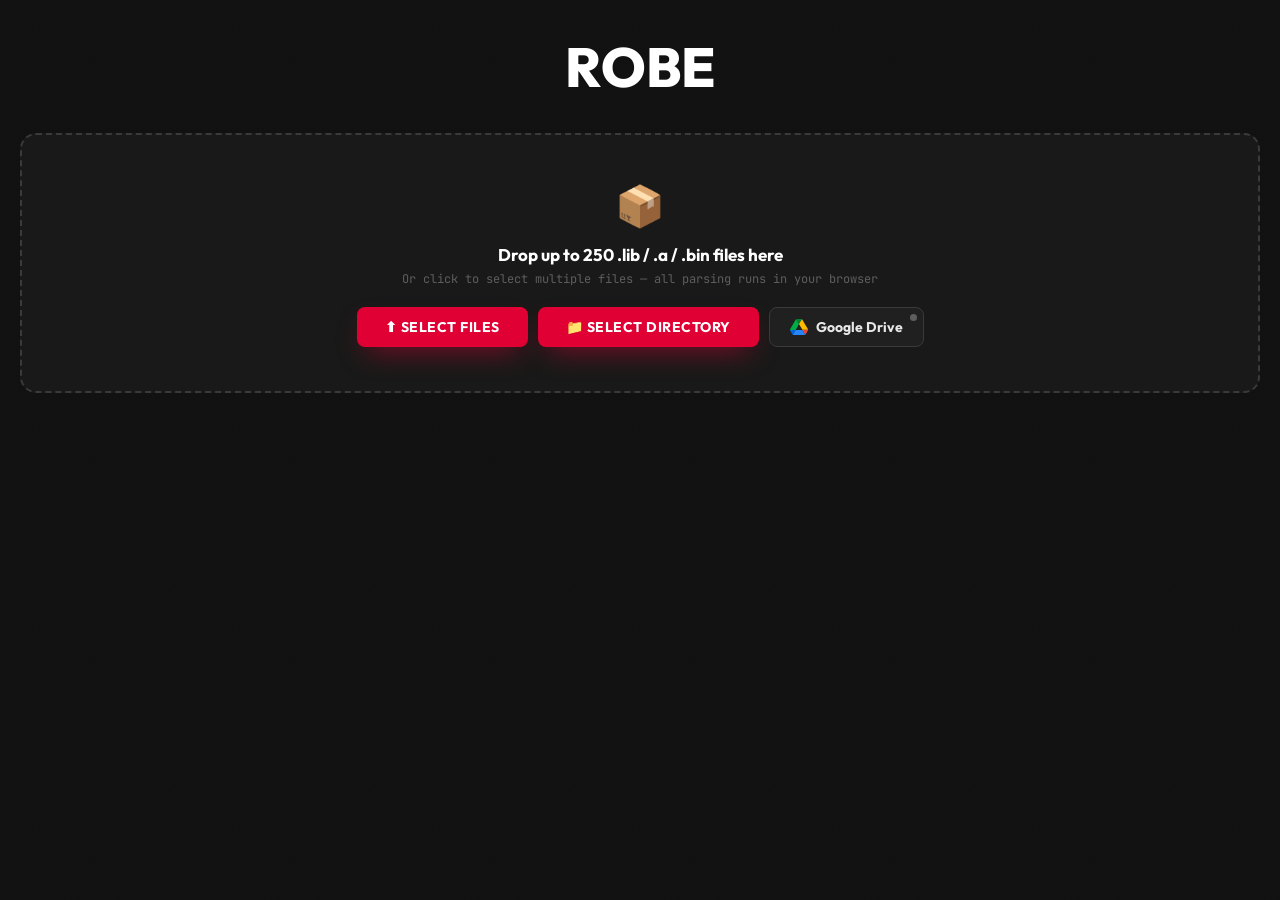
==== commit 5ee37531: "feat: add Changelog button, show last 2 versions on demand - Add '📋 Changelog' toggle button in cont" ====
--- a/index.html
+++ b/index.html
@@ -91,6 +91,7 @@
   <div class="tabs" id="tabs">
     <button class="tab active" onclick="switchTab('versions', this)">🔢 Versions</button>
     <button class="tab" onclick="closeFileChangelog(); switchTab('changelog', this)">📋 Changelog</button>
+    <button class="tab" onclick="switchTab('compare', this); renderCompareTab()">⟺ Compare</button>
   </div>
 
   <!-- Controls -->
@@ -99,15 +100,19 @@
       <span class="search-ico">⌕</span>
       <input type="text" id="q" placeholder="Search..." oninput="applyFilters()">
     </div>
-    <div style="position: relative;">
+    <div class="file-filter-wrap">
       <select class="sel" id="file-filter" onchange="onFileFilterChange()"><option value="">All files</option></select>
     </div>
     <select class="sel" id="cat-filter" onchange="applyFilters()">
       <option value="VERSION_SW" selected>SW Version</option>
       <option value="VERSION_HW">HW Version</option>
     </select>
-    <div style="margin-left: auto; display: flex; gap: 10px; flex-wrap: wrap; align-items: center;">
+    <select class="sel" id="pcb-filter" onchange="applyFilters()">
+      <option value="">All PCBs</option>
+    </select>
+    <div class="ctrl-buttons">
       <button class="btn-sec" id="btn-unique" onclick="toggleUnique()">Unique only</button>
+      <button class="btn-sec" onclick="toggleFileChangelog()">📋 Changelog</button>
       <button class="btn-sec" onclick="exportCSV()">⬇ CSV</button>
       <button class="btn-sec" onclick="clearAll()">✕ Clear</button>
     </div>
@@ -118,6 +123,7 @@
   <div id="tab-modules"  class="tab-panel"></div>
   <div id="tab-strings"  class="tab-panel"></div>
   <div id="tab-changelog" class="tab-panel"></div>
+  <div id="tab-compare"  class="tab-panel"></div>
 
   <!-- File Changelog Panel -->
   <div id="file-changelog-panel" style="display: none; margin-top: 20px;">
@@ -151,6 +157,7 @@
 <script src="js/renderers/strings.js"></script>
 <script src="js/renderers/changelog.js"></script>
 <script src="js/renderers/summary.js"></script>
+<script src="js/renderers/compare.js"></script>
 <!-- Features -->
 <script src="js/export.js"></script>
 <script src="js/ui.js"></script>
--- a/styles.css
+++ b/styles.css
@@ -51,7 +51,7 @@
   border-radius: 50%;
   background: var(--accent);
 }
-.hdr h1 { font-family: var(--ui); font-size: 52px; font-weight: 800; color: #fff; letter-spacing: -.3px; }
+.hdr h1 { font-family: var(--ui); font-size: 55px; font-weight: 800; color: #fff; letter-spacing: -.3px; }
 .hdr-sub { font-size: 12px; color: var(--muted); margin-top: 2px; }
 .hdr-right { margin-left: auto; text-align: right; }
 .pill {
@@ -175,6 +175,9 @@
   gap: 10px; flex-wrap: wrap; align-items: center;
 }
 .search-wrap { flex: 0.8; min-width: 160px; position: relative; }
+.file-filter-wrap { position: relative; flex: 0 0 auto; }
+.file-filter-wrap #file-filter { width: 100%; }
+.ctrl-buttons { margin-left: auto; display: flex; gap: 10px; flex-wrap: wrap; align-items: center; }
 .search-wrap input {
   width: 100%; background: var(--s1); border: 1px solid var(--border2);
   color: var(--text); padding: 9px 14px 9px 38px;
@@ -299,6 +302,34 @@
 .tbody-scroll::-webkit-scrollbar { width: 5px; }
 .tbody-scroll::-webkit-scrollbar-thumb { background: var(--border2); border-radius: 3px; }
 
+/* ── Copy button ── */
+.btn-copy {
+  background: none; border: 1px solid var(--border2);
+  color: var(--muted); padding: 2px 7px; border-radius: 4px;
+  font-size: 13px; cursor: pointer; transition: all .15s;
+  font-family: var(--mono); line-height: 1;
+}
+.btn-copy:hover { border-color: var(--accent); color: var(--accent); }
+
+/* ── Compare tab ── */
+.cmp-controls {
+  display: flex; align-items: flex-end; gap: 16px;
+  margin-bottom: 16px; flex-wrap: wrap;
+}
+.cmp-file-wrap { display: flex; flex-direction: column; gap: 6px; }
+.cmp-label { font-size: 10px; text-transform: uppercase; letter-spacing: 1px; color: var(--muted); font-family: var(--ui); font-weight: 600; }
+.cmp-arrow { font-size: 20px; color: var(--muted); padding-bottom: 2px; }
+.cmp-summary { display: flex; gap: 8px; flex-wrap: wrap; margin-bottom: 16px; }
+.cmp-pill { padding: 3px 10px; border-radius: 100px; font-size: 11px; font-family: var(--ui); font-weight: 600; }
+.cmp-ver { min-width: 100px; }
+.cmp-dash { color: var(--muted); }
+.cmp-badge { padding: 2px 8px; border-radius: 4px; font-size: 11px; font-weight: 700; font-family: var(--ui); }
+.cmp-upgraded   .cmp-badge, .cmp-pill.cmp-upgraded   { background: rgba(45,255,154,.12);  color: var(--green); }
+.cmp-downgraded .cmp-badge, .cmp-pill.cmp-downgraded { background: rgba(255,84,112,.12);   color: var(--red); }
+.cmp-added      .cmp-badge, .cmp-pill.cmp-added      { background: rgba(77,156,255,.12);   color: var(--blue); }
+.cmp-removed    .cmp-badge, .cmp-pill.cmp-removed    { background: rgba(255,140,66,.12);   color: var(--orange); }
+.cmp-same       .cmp-badge, .cmp-pill.cmp-same       { background: rgba(255,255,255,.05);  color: var(--muted); }
+
 /* ── Empty ── */
 .empty { text-align: center; padding: 48px; color: var(--muted); font-size: 13px; }
 
@@ -522,7 +553,7 @@
 
   /* Header */
   .hdr { margin-bottom: 20px; }
-  .hdr h1 { font-size: 26px; }
+  .hdr h1 { font-size: 27px; }
 
   /* Drop zone — stack buttons vertically */
   .drop-inner { padding: 28px 16px; }
@@ -557,9 +588,11 @@
   /* Controls — wrap into rows */
   .ctrl-bar { gap: 8px; }
   .search-wrap { flex: 1 1 100%; min-width: unset; }
-  #file-filter { flex: 1 1 calc(50% - 4px); min-width: unset; }
-  #cat-filter  { flex: 1 1 calc(50% - 4px); min-width: unset; }
-  .ctrl-bar .btn-sec { flex: 1 1 calc(25% - 6px); min-height: 40px; padding: 8px 10px; font-size: 11px; text-align: center; }
+  .file-filter-wrap { flex: 1 1 calc(33% - 8px); min-width: 0; }
+  #cat-filter  { flex: 1 1 calc(33% - 8px); min-width: 0; }
+  #pcb-filter  { flex: 1 1 calc(33% - 8px); min-width: 0; }
+  .ctrl-buttons { flex: 1 1 100%; margin-left: 0; justify-content: stretch; }
+  .ctrl-buttons .btn-sec { flex: 1 1 calc(33% - 8px); min-height: 40px; padding: 8px 10px; font-size: 11px; text-align: center; }
 
   /* Module grid — single column */
   .mod-grid { grid-template-columns: 1fr; }
@@ -571,13 +604,14 @@
 
 @media (max-width: 480px) {
   .wrap { padding: 14px 10px 60px; }
-  .hdr h1 { font-size: 20px; }
+  .hdr h1 { font-size: 21px; }
   .stat-n { font-size: 19px; }
 
-  /* Controls — selects full width, buttons 2 per row */
-  #file-filter { flex: 1 1 100%; }
+  /* Controls — selects full width, buttons 3 per row */
+  .file-filter-wrap { flex: 1 1 100%; }
   #cat-filter  { flex: 1 1 100%; }
-  .ctrl-bar .btn-sec { flex: 1 1 calc(50% - 4px); }
+  #pcb-filter  { flex: 1 1 100%; }
+  .ctrl-buttons .btn-sec { flex: 1 1 calc(33% - 8px); }
 
   /* Tabs — even tighter */
   .tab { padding: 6px 10px; font-size: 11px; }
